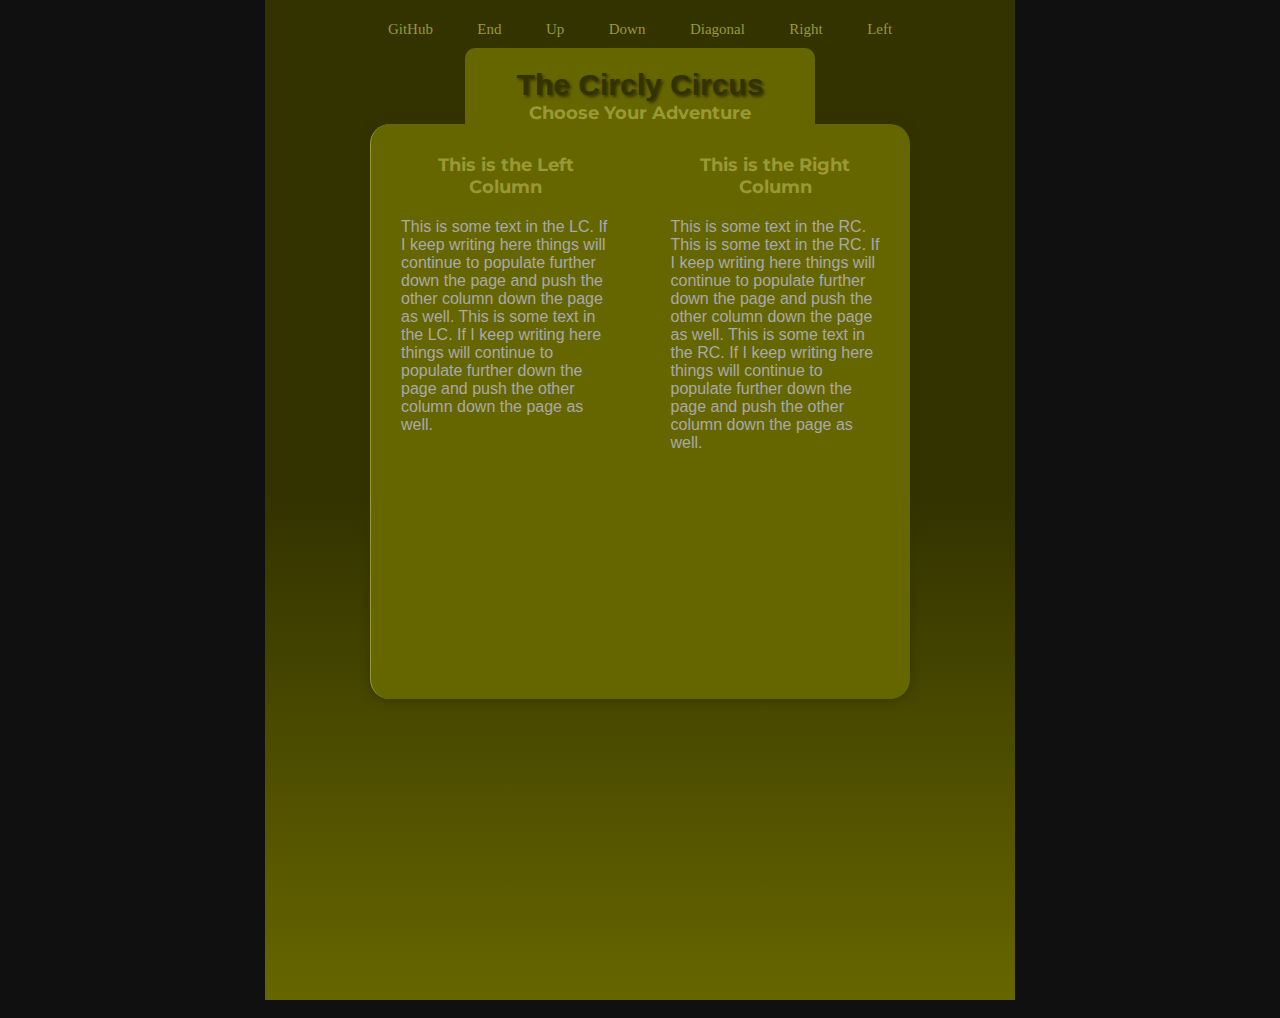
==== docs/index.html @ f395dfc8 "closed link tag on favicon" ====
<!DOCTYPE html>
<html>
<!-- Open Browser-Sync plugin: Step 1: % cd Documents/'0.2 Web Dev'/CYA

Step 2: browser-sync start --server --directory --file "*" -->
<head>
	<title>The Circly Circus</title>
	<meta charset="utf-8">
	<link rel="stylesheet" type="text/css" href="TwoColumn.css">
    <link href="https://fonts.googleapis.com/css?family=Montserrat&display=swap" rel="stylesheet">
    <link rel="shortcut icon" href="/favicon.ico" type="image/x-icon"/>
    <link rel="icon" href="/favicon.ico" type="image/x-icon"/>
</head>
<body>

<content>
    <nav>
    <ul>
        <li><a href="https://github.com/monXterious/devup">GitHub</a></li>
        <li><a href="#">End</a></li>
        <li><a href="#">Up</a></li>
        <li><a href="#">Down</a></li>
        <li><a href="#">Diagonal</a></li>
        <li><a href="#">Right</a></li>
        <li><a href="#">Left</a></li>
    </ul>
    </nav>

	<header>
        <h1>The Circly Circus</h1>
        <h2>Choose Your Adventure</h2>
    </header>

	<article>
	<section class="left_float">
		<h2>This is the Left Column</h2>
		<p>This is some text in the LC. If I keep writing here things will continue to populate further down the page and push the other column down the page as well. This is some text in the LC. If I keep writing here things will continue to populate further down the page and push the other column down the page as well.</p>
	</section>
	<section class="right_float">
		<h2>This is the Right Column</h2>
		<p>This is some text in the RC. This is some text in the RC. If I keep writing here things will continue to populate further down the page and push the other column down the page as well. This is some text in the RC. If I keep writing here things will continue to populate further down the page and push the other column down the page as well.</p>
	</section>
	</article>
</content>
<br class="clearing">
</body>
</html>
---- docs/TwoColumn.css ----
*{
	margin: 0px;
	padding: 0px;
}

address, article, aside, canvas, content, details, figcaption, figure, footer, header, hgroup, menu, section, summary {
	display: block;
}


body{
	font-family: Arial;
	background-color: #101010;

}

content{
	width: 750px;
	height: 1000px;
	margin-right: auto;
	margin-left: auto;
	/*background-color: #1a1a00;*/
	background-image: linear-gradient(#333300, #333300, #666600);
	position: relative;
}

header{
	background-color: #666600;
	width: 250px;
	position: relative;
	margin: auto;
	padding-right: 50px;
	padding-left: 50px;
	border-radius: 10px 10px 0px 0px;
	margin-top: 10px;
}

nav li{
	list-style-type: none;
	display: inline;
}

nav{
	padding-top: 20px;
	width: 600px;
	position: relative;
	margin: auto;
	text-align: center;
}


nav li a{
	font-family:'LindenHillRegular', Georgia, "Times New Roman", Times, serif;
	text-decoration:none;
	display:inline;
	padding-top:10px;
	padding-right:20px;
	padding-bottom:10px;
	padding-left:20px;
	font-size:18px;
	color: #999933;
	border-radius: 10px;
}

nav li a:link{
	font-size: 15px;
}

nav li a:hover{
	background-color: #666600;
}

article {
	background-color: #666600;
	width:539px;
	height: 535px;
	margin: auto;
	border-left-color: #999933;
	border-left-width: 1px;
	border-left-style: solid;
	box-shadow: 0px 0px 10px #333300;
	-webkit-box-shadow: 0px 0px 10px #333300; /* Safari */
	border-radius: 20px;
	padding-top: 20px;
	padding-bottom: 20px;
}

article h2, h3, p {
	margin-left:20px;
	margin-right:20px;
	padding: 10px
	
	}

h1{
	font-size: 30px;
	font-family: Arial;
	color: #333300;
	text-align: center;
	padding-top: 20px;
	text-shadow: 2px 2px 3px #333300;

}

h2{
	font-family: 'Montserrat', sans-serif;
	font-size: 18px;
	color: #999933;
	text-align: center;
}

p{
	color: #A9A9A9;
}

article .left_float{
	width:50%;
	float:left;
}

article .right_float{
	width:50%;
	float:right;

}

/*article .left_float{
	width:50%;
	float:left;
	}
	
article .right_float{
	width:50%;
	float:right;
	}*/

.clearing {
	clear: both;
}
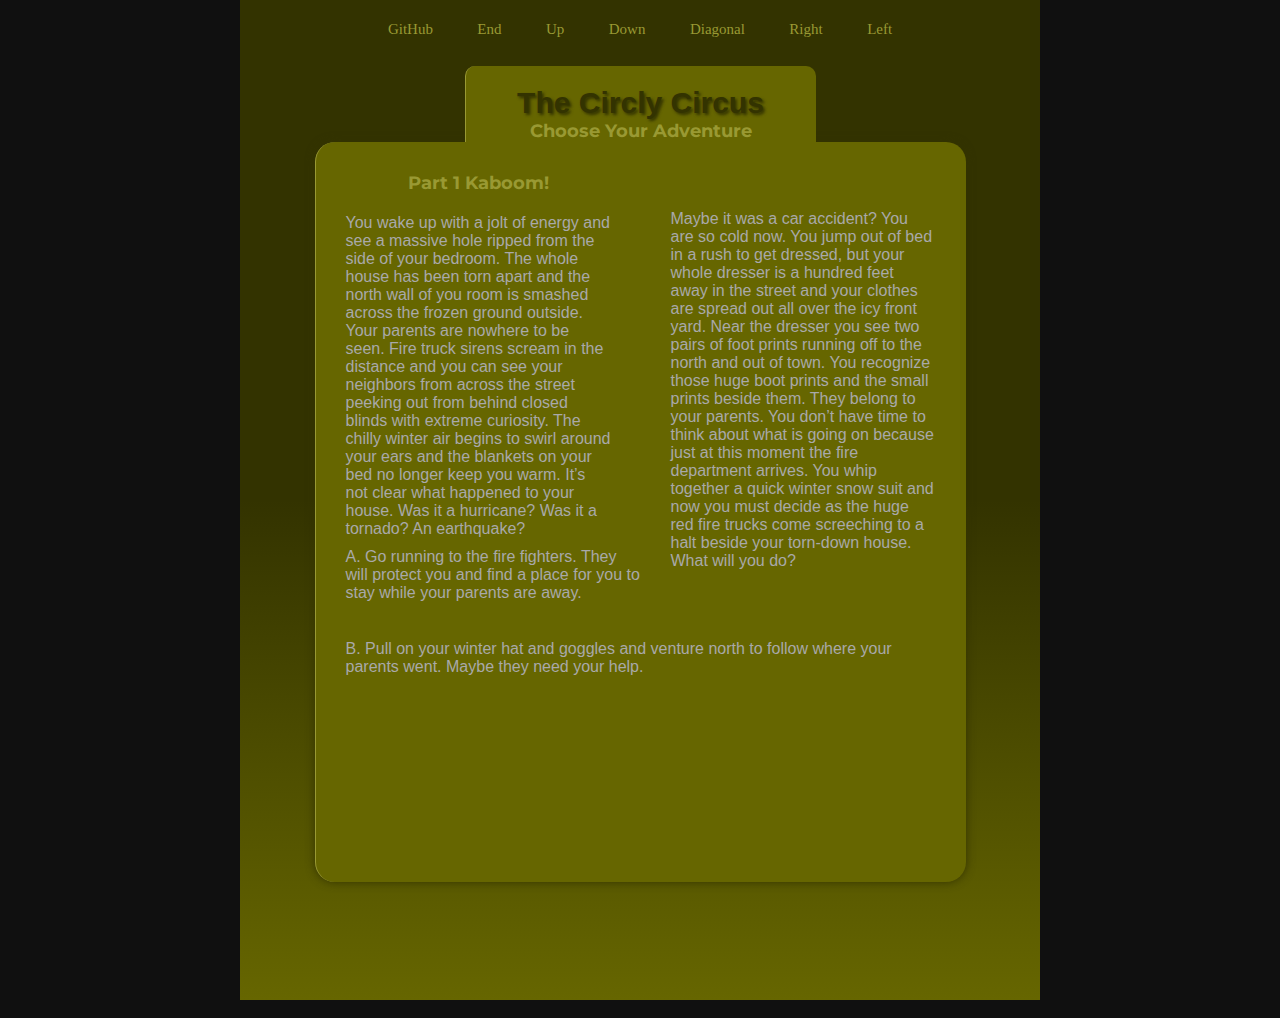
==== commit 440bb74a: "add story elements" ====
--- a/docs/index.html
+++ b/docs/index.html
@@ -2,7 +2,7 @@
 <html>
 <!-- Open Browser-Sync plugin: Step 1: % cd Documents/'0.2 Web Dev'/CYA
 
-Step 2: browser-sync start --server --directory --file "*" -->
+Step 2: browser-sync start --server --directory --file "*"  -->
 <head>
 	<title>The Circly Circus</title>
 	<meta charset="utf-8">
@@ -25,6 +25,7 @@
         <li><a href="#">Left</a></li>
     </ul>
     </nav>
+    <br />
 
 	<header>
         <h1>The Circly Circus</h1>
@@ -33,14 +34,24 @@
 
 	<article>
 	<section class="left_float">
-		<h2>This is the Left Column</h2>
-		<p>This is some text in the LC. If I keep writing here things will continue to populate further down the page and push the other column down the page as well. This is some text in the LC. If I keep writing here things will continue to populate further down the page and push the other column down the page as well.</p>
+		<h2>Part 1 Kaboom!</h2>
+		<p>You wake up with a jolt of energy and see a massive hole ripped from the side of your bedroom. The whole house has been torn apart and the north wall of you room is smashed across the frozen ground outside. Your parents are nowhere to be seen. Fire truck sirens scream in the distance and you can see your neighbors from across the street peeking out from behind closed blinds with extreme curiosity. The chilly winter air begins to swirl around your ears and the blankets on your bed no longer keep you warm. It’s not clear what happened to your house. Was it a hurricane? Was it a tornado? An earthquake?</p>
 	</section>
 	<section class="right_float">
-		<h2>This is the Right Column</h2>
-		<p>This is some text in the RC. This is some text in the RC. If I keep writing here things will continue to populate further down the page and push the other column down the page as well. This is some text in the RC. If I keep writing here things will continue to populate further down the page and push the other column down the page as well.</p>
+        <h2></h2><br>
+		<p>Maybe it was a car accident? You are so cold now. You jump out of bed in a rush to get dressed, but your whole dresser is a hundred feet away in the street and your clothes are spread out all over the icy front yard. Near the dresser you see two pairs of foot prints running off to the north and out of town. You recognize those huge boot prints and the small prints beside them. They belong to your parents. You don’t have time to think about what is going on because just at this moment the fire department arrives. You whip together a quick winter snow suit and now you must decide as the huge red fire trucks come screeching to a halt beside your torn-down house. What will you do?</p>
 	</section>
+    <br>
+    <section>
+        <p id="decide">A. Go running to the fire fighters. They will protect you and find a place for you to stay while your parents are away.</p> <br class="dotLine">
+        <p>B. Pull on your winter hat and goggles and venture north to follow where your parents went. Maybe they need your help.
+        </p>
+    </section>
 	</article>
+   
+<footer>
+    
+</footer>
 </content>
 <br class="clearing">
 </body>
--- a/docs/TwoColumn.css
+++ b/docs/TwoColumn.css
@@ -15,7 +15,7 @@
 }
 
 content{
-	width: 750px;
+	width: 800px;
 	height: 1000px;
 	margin-right: auto;
 	margin-left: auto;
@@ -25,6 +25,9 @@
 }
 
 header{
+	border-left-color: #999933;
+	border-left-width: 1px;
+	border-left-style: solid;
 	background-color: #666600;
 	width: 250px;
 	position: relative;
@@ -72,8 +75,8 @@
 
 article {
 	background-color: #666600;
-	width:539px;
-	height: 535px;
+	width:650px;
+	height: 700px;
 	margin: auto;
 	border-left-color: #999933;
 	border-left-width: 1px;
@@ -124,6 +127,15 @@
 
 }
 
+#dotline{
+	border-bottom: 1px black;
+	width: 500px;
+	margin: auto;
+}
+
+.decide{
+	font-family: serif;
+}
 /*article .left_float{
 	width:50%;
 	float:left;
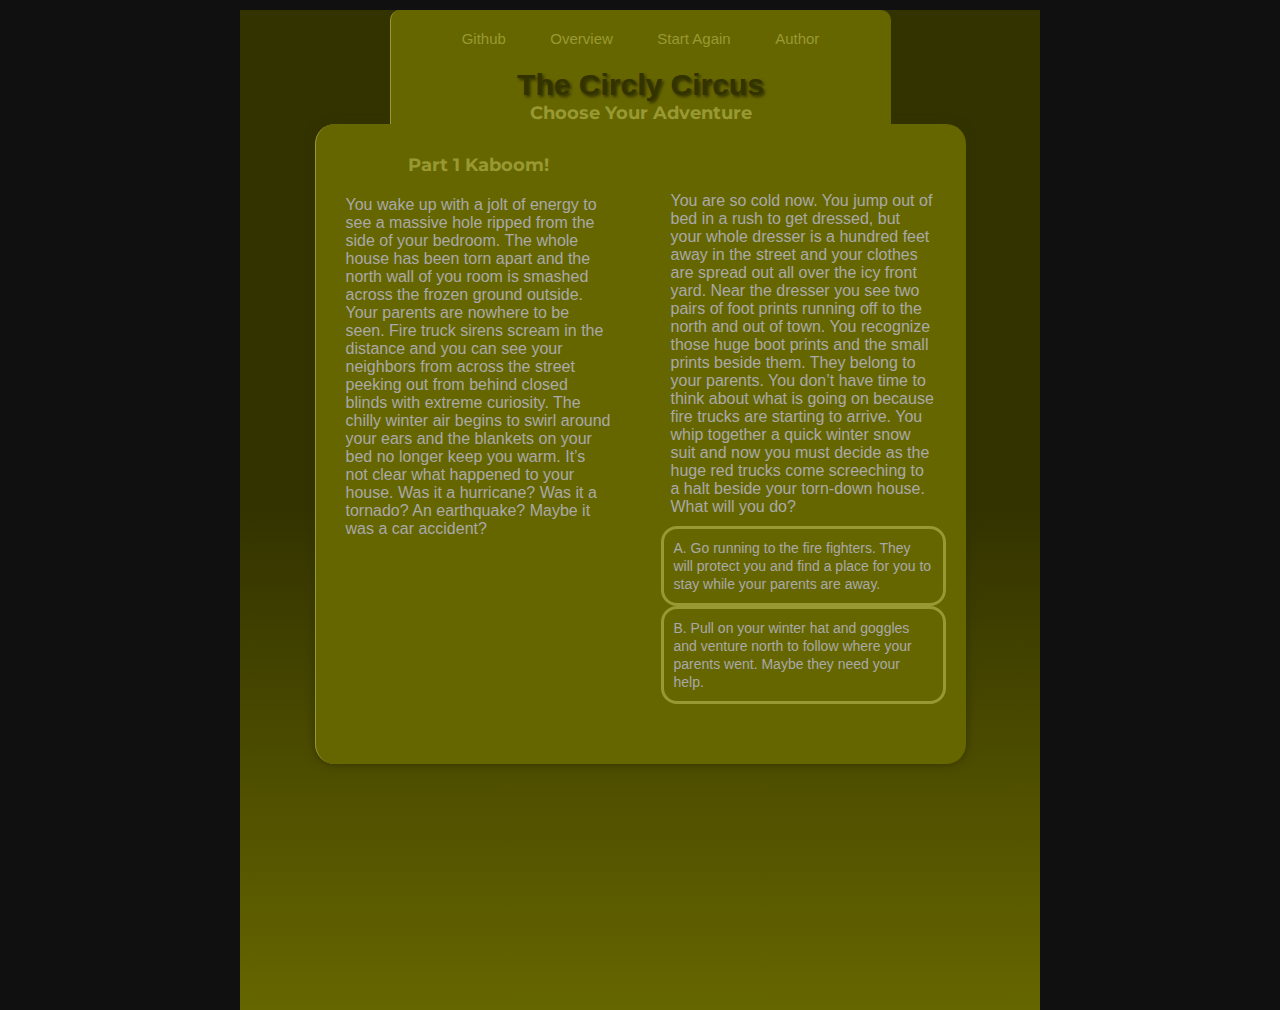
==== commit 1d53612c: "Design Changes" ====
--- a/docs/index.html
+++ b/docs/index.html
@@ -14,45 +14,42 @@
 <body>
 
 <content>
-    <nav>
-    <ul>
-        <li><a href="https://github.com/monXterious/devup">GitHub</a></li>
-        <li><a href="#">End</a></li>
-        <li><a href="#">Up</a></li>
-        <li><a href="#">Down</a></li>
-        <li><a href="#">Diagonal</a></li>
-        <li><a href="#">Right</a></li>
-        <li><a href="#">Left</a></li>
-    </ul>
-    </nav>
-    <br />
-
 	<header>
-        <h1>The Circly Circus</h1>
-        <h2>Choose Your Adventure</h2>
+        <nav>
+        <ul>
+            <li><a href="https://github.com/monXterious/devup">Github</a></li>
+            <li><a href="#">Overview</a></li>
+            <li><a href="#">Start Again</a></li>
+            <li><a href="#">Author</a></li>
+        </ul>
+        </nav>
+    <h1>The Circly Circus</h1>
+    <h2>Choose Your Adventure</h2>
     </header>
 
-	<article>
+<article>
 	<section class="left_float">
 		<h2>Part 1 Kaboom!</h2>
-		<p>You wake up with a jolt of energy and see a massive hole ripped from the side of your bedroom. The whole house has been torn apart and the north wall of you room is smashed across the frozen ground outside. Your parents are nowhere to be seen. Fire truck sirens scream in the distance and you can see your neighbors from across the street peeking out from behind closed blinds with extreme curiosity. The chilly winter air begins to swirl around your ears and the blankets on your bed no longer keep you warm. It’s not clear what happened to your house. Was it a hurricane? Was it a tornado? An earthquake?</p>
+		<p>You wake up with a jolt of energy to see a massive hole ripped from the side of your bedroom. The whole house has been torn apart and the north wall of you room is smashed across the frozen ground outside. Your parents are nowhere to be seen. Fire truck sirens scream in the distance and you can see your neighbors from across the street peeking out from behind closed blinds with extreme curiosity. The chilly winter air begins to swirl around your ears and the blankets on your bed no longer keep you warm. It’s not clear what happened to your house. Was it a hurricane? Was it a tornado? An earthquake? Maybe it was a car accident?</p>
 	</section>
 	<section class="right_float">
         <h2></h2><br>
-		<p>Maybe it was a car accident? You are so cold now. You jump out of bed in a rush to get dressed, but your whole dresser is a hundred feet away in the street and your clothes are spread out all over the icy front yard. Near the dresser you see two pairs of foot prints running off to the north and out of town. You recognize those huge boot prints and the small prints beside them. They belong to your parents. You don’t have time to think about what is going on because just at this moment the fire department arrives. You whip together a quick winter snow suit and now you must decide as the huge red fire trucks come screeching to a halt beside your torn-down house. What will you do?</p>
+		<p>You are so cold now. You jump out of bed in a rush to get dressed, but your whole dresser is a hundred feet away in the street and your clothes are spread out all over the icy front yard. Near the dresser you see two pairs of foot prints running off to the north and out of town. You recognize those huge boot prints and the small prints beside them. They belong to your parents. You don’t have time to think about what is going on because fire trucks are starting to arrive. You whip together a quick winter snow suit and now you must decide as the huge red trucks come screeching to a halt beside your torn-down house. What will you do?</p>
 	</section>
-    <br>
-    <section>
-        <p id="decide">A. Go running to the fire fighters. They will protect you and find a place for you to stay while your parents are away.</p> <br class="dotLine">
-        <p>B. Pull on your winter hat and goggles and venture north to follow where your parents went. Maybe they need your help.
+    
+    <div class="right_float">
+        <p class="decide"><a href="#" class="btn">A. Go running to the fire fighters. They will protect you and find a place for you to stay while your parents are away.</a></p>
+        <p class="decide"> <a href="#" class="btn">B. Pull on your winter hat and goggles and venture north to follow where your parents went. Maybe they need your help.</a>
         </p>
-    </section>
-	</article>
+    </div>
+    
+    
+</article>
+
    
 <footer>
     
 </footer>
 </content>
-<br class="clearing">
 </body>
 </html>--- a/docs/TwoColumn.css
+++ b/docs/TwoColumn.css
@@ -19,7 +19,6 @@
 	height: 1000px;
 	margin-right: auto;
 	margin-left: auto;
-	/*background-color: #1a1a00;*/
 	background-image: linear-gradient(#333300, #333300, #666600);
 	position: relative;
 }
@@ -29,7 +28,7 @@
 	border-left-width: 1px;
 	border-left-style: solid;
 	background-color: #666600;
-	width: 250px;
+	width: 400px;
 	position: relative;
 	margin: auto;
 	padding-right: 50px;
@@ -45,7 +44,6 @@
 
 nav{
 	padding-top: 20px;
-	width: 600px;
 	position: relative;
 	margin: auto;
 	text-align: center;
@@ -53,7 +51,7 @@
 
 
 nav li a{
-	font-family:'LindenHillRegular', Georgia, "Times New Roman", Times, serif;
+	font-family: arial;
 	text-decoration:none;
 	display:inline;
 	padding-top:10px;
@@ -70,13 +68,13 @@
 }
 
 nav li a:hover{
-	background-color: #666600;
+	background-color: #333300;
 }
 
 article {
 	background-color: #666600;
 	width:650px;
-	height: 700px;
+	height: 600px;
 	margin: auto;
 	border-left-color: #999933;
 	border-left-width: 1px;
@@ -116,36 +114,25 @@
 	color: #A9A9A9;
 }
 
-article .left_float{
+.left_float{
 	width:50%;
 	float:left;
 }
 
-article .right_float{
+.right_float{
 	width:50%;
 	float:right;
+}
+
+.decide{
+	border: .2em solid #999933;
+	border-radius: 1em;
 
 }
 
-#dotline{
-	border-bottom: 1px black;
-	width: 500px;
-	margin: auto;
-}
+.btn{
 
-.decide{
-	font-family: serif;
-}
-/*article .left_float{
-	width:50%;
-	float:left;
-	}
-	
-article .right_float{
-	width:50%;
-	float:right;
-	}*/
-
-.clearing {
-	clear: both;
+	font-size: 14px;
+	text-decoration: none;
+	color: #A9A9A9;
 }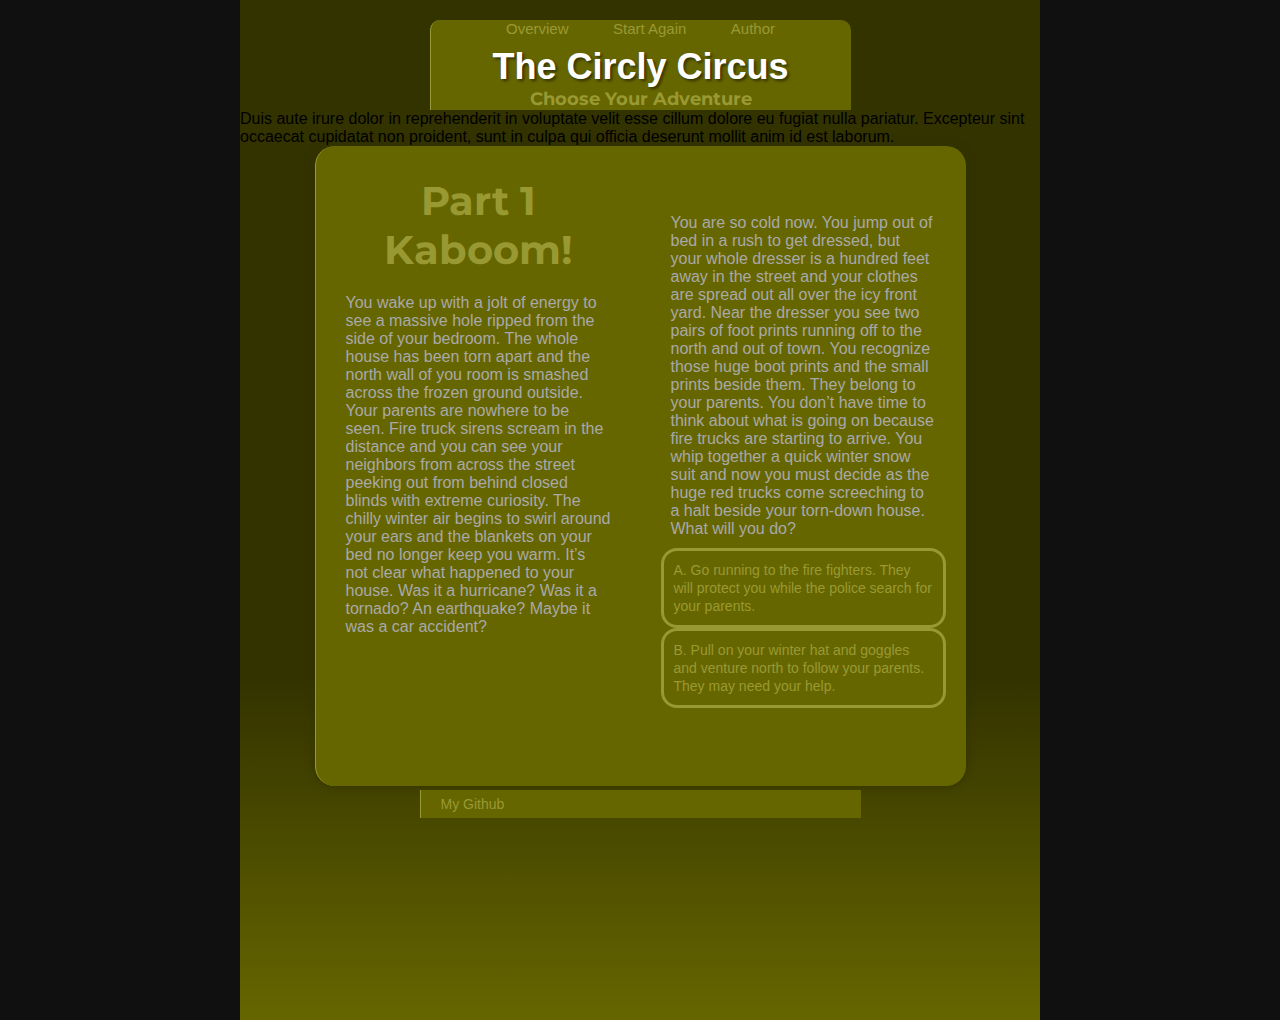
==== commit ad51dca0: "updated site files" ====
--- a/docs/index.html
+++ b/docs/index.html
@@ -16,40 +16,40 @@
 <content>
 	<header>
         <nav>
-        <ul>
-            <li><a href="https://github.com/monXterious/devup">Github</a></li>
-            <li><a href="#">Overview</a></li>
-            <li><a href="#">Start Again</a></li>
-            <li><a href="#">Author</a></li>
-        </ul>
+            <ul>
+                <li><a href="#">Overview</a></li>
+                <li><a href="#">Start Again</a></li>
+                <li><a href="#">Author</a></li>
+            </ul>
         </nav>
-    <h1>The Circly Circus</h1>
-    <h2>Choose Your Adventure</h2>
+        <h1>The Circly Circus</h1>
+        <h2>Choose Your Adventure</h2>
     </header>
+ Duis aute irure dolor in reprehenderit in voluptate velit esse
+cillum dolore eu fugiat nulla pariatur. Excepteur sint occaecat cupidatat non
+proident, sunt in culpa qui officia deserunt mollit anim id est laborum.
+    <article>
+    	<section class="left_float">
+    		<h3>Part 1 Kaboom!</h3>
+    		<p>You wake up with a jolt of energy to see a massive hole ripped from the side of your bedroom. The whole house has been torn apart and the north wall of you room is smashed across the frozen ground outside. Your parents are nowhere to be seen. Fire truck sirens scream in the distance and you can see your neighbors from across the street peeking out from behind closed blinds with extreme curiosity. The chilly winter air begins to swirl around your ears and the blankets on your bed no longer keep you warm. It’s not clear what happened to your house. Was it a hurricane? Was it a tornado? An earthquake? Maybe it was a car accident?</p>
+    	</section>
 
-<article>
-	<section class="left_float">
-		<h2>Part 1 Kaboom!</h2>
-		<p>You wake up with a jolt of energy to see a massive hole ripped from the side of your bedroom. The whole house has been torn apart and the north wall of you room is smashed across the frozen ground outside. Your parents are nowhere to be seen. Fire truck sirens scream in the distance and you can see your neighbors from across the street peeking out from behind closed blinds with extreme curiosity. The chilly winter air begins to swirl around your ears and the blankets on your bed no longer keep you warm. It’s not clear what happened to your house. Was it a hurricane? Was it a tornado? An earthquake? Maybe it was a car accident?</p>
-	</section>
-	<section class="right_float">
-        <h2></h2><br>
-		<p>You are so cold now. You jump out of bed in a rush to get dressed, but your whole dresser is a hundred feet away in the street and your clothes are spread out all over the icy front yard. Near the dresser you see two pairs of foot prints running off to the north and out of town. You recognize those huge boot prints and the small prints beside them. They belong to your parents. You don’t have time to think about what is going on because fire trucks are starting to arrive. You whip together a quick winter snow suit and now you must decide as the huge red trucks come screeching to a halt beside your torn-down house. What will you do?</p>
-	</section>
-    
-    <div class="right_float">
-        <p class="decide"><a href="#" class="btn">A. Go running to the fire fighters. They will protect you and find a place for you to stay while your parents are away.</a></p>
-        <p class="decide"> <a href="#" class="btn">B. Pull on your winter hat and goggles and venture north to follow where your parents went. Maybe they need your help.</a>
-        </p>
-    </div>
-    
-    
-</article>
-
+    	<section class="right_float">
+            <h2></h2><br>
+    		<p>You are so cold now. You jump out of bed in a rush to get dressed, but your whole dresser is a hundred feet away in the street and your clothes are spread out all over the icy front yard. Near the dresser you see two pairs of foot prints running off to the north and out of town. You recognize those huge boot prints and the small prints beside them. They belong to your parents. You don’t have time to think about what is going on because fire trucks are starting to arrive. You whip together a quick winter snow suit and now you must decide as the huge red trucks come screeching to a halt beside your torn-down house. What will you do?</p>
+    	</section>
+        
+        <div class="right_float">
+            <p class="decide"><a href="#" class="btn">A. Go running to the fire fighters. They will protect you while the police search for your parents.</a></p>
+            <p class="decide"> <a href="#" class="btn">B. Pull on your winter hat and goggles and venture north to follow your parents. They may need your help.</a>
+            </p>
+        </div>
+           
+    </article>
    
-<footer>
-    
-</footer>
+    <footer>
+        <li><a href="https://github.com/monXterious/devup" class="btn">My Github</a></li>
+    </footer>
 </content>
 </body>
 </html>--- a/docs/TwoColumn.css
+++ b/docs/TwoColumn.css
@@ -7,7 +7,6 @@
 	display: block;
 }
 
-
 body{
 	font-family: Arial;
 	background-color: #101010;
@@ -15,11 +14,12 @@
 }
 
 content{
+	padding-top: 20px;
 	width: 800px;
 	height: 1000px;
 	margin-right: auto;
 	margin-left: auto;
-	background-image: linear-gradient(#333300, #333300, #666600);
+	background-image: linear-gradient(#333300, #333300, #333300, #666600);
 	position: relative;
 }
 
@@ -28,22 +28,23 @@
 	border-left-width: 1px;
 	border-left-style: solid;
 	background-color: #666600;
-	width: 400px;
+	width: 320px;
 	position: relative;
 	margin: auto;
 	padding-right: 50px;
 	padding-left: 50px;
 	border-radius: 10px 10px 0px 0px;
-	margin-top: 10px;
 }
 
 nav li{
 	list-style-type: none;
 	display: inline;
+	
+
 }
 
 nav{
-	padding-top: 20px;
+	
 	position: relative;
 	margin: auto;
 	text-align: center;
@@ -69,6 +70,7 @@
 
 nav li a:hover{
 	background-color: #333300;
+
 }
 
 article {
@@ -94,11 +96,11 @@
 	}
 
 h1{
-	font-size: 30px;
+	font-size: 36px;
 	font-family: Arial;
-	color: #333300;
+	color: white;
 	text-align: center;
-	padding-top: 20px;
+	padding-top: 8px;
 	text-shadow: 2px 2px 3px #333300;
 
 }
@@ -106,6 +108,13 @@
 h2{
 	font-family: 'Montserrat', sans-serif;
 	font-size: 18px;
+	color: #999933;
+	text-align: center;
+}
+
+h3{
+	font-family: 'Montserrat', sans-serif;
+	font-size: 40px;
 	color: #999933;
 	text-align: center;
 }
@@ -127,6 +136,7 @@
 .decide{
 	border: .2em solid #999933;
 	border-radius: 1em;
+	background-color: #666600;
 
 }
 
@@ -134,5 +144,29 @@
 
 	font-size: 14px;
 	text-decoration: none;
-	color: #A9A9A9;
-}+	color: #999933;
+}
+.btn:hover{
+	font-size: 16px;
+}
+
+footer {
+
+	border-left-color: #999933;
+	border-left-width: 1px;
+	border-left-style: solid;
+	background-color: #666600;
+	width: 420px;
+	position: relative;
+	margin: auto;
+	margin-top: 4px;
+	padding-top: 5px;
+	padding-bottom: 5px;
+	padding-left: 20px;
+	list-style-type: none;
+	/*border-radius: 10px 10px 0px 0px;
+	padding: 20px;
+	margin: auto;
+	background-color: pink;*/
+}
+
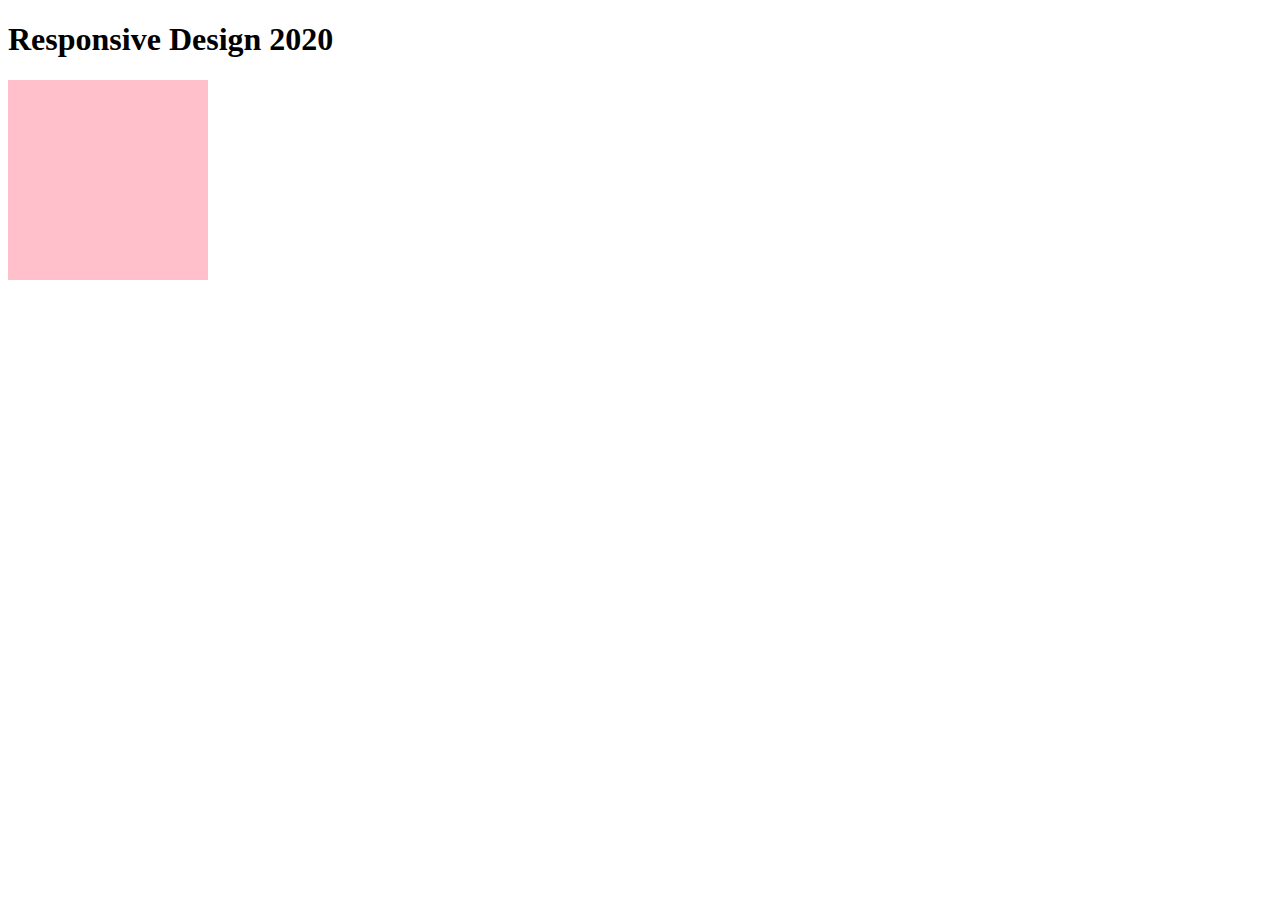
==== commit 91ff8418: "changed index.html" ====
--- a/docs/index.html
+++ b/docs/index.html
@@ -1,55 +1,28 @@
 <!DOCTYPE html>
 <html>
-<!-- Open Browser-Sync plugin: Step 1: % cd Documents/'0.2 Web Dev'/CYA
-
-Step 2: browser-sync start --server --directory --file "*"  -->
+<!-- Open Browser-Sync plugin: 
+    Step 1: % Go to root directory, ex: cd Documents/'0 Web Dev'/CYA
+    Step 2: browser-sync start --server --files "*.html, css/*.css" (be sure to name working file as index.html)
+ -->
 <head>
-	<title>The Circly Circus</title>
+	<title>Responsive Design</title>
 	<meta charset="utf-8">
-	<link rel="stylesheet" type="text/css" href="TwoColumn.css">
-    <link href="https://fonts.googleapis.com/css?family=Montserrat&display=swap" rel="stylesheet">
-    <link rel="shortcut icon" href="/favicon.ico" type="image/x-icon"/>
-    <link rel="icon" href="/favicon.ico" type="image/x-icon"/>
+    <meta name="viewport" content="width=device-width, initial-scale=1">
+	<link rel="stylesheet" type="text/css" href=" ">
+	<style type="text/css">
+		.container{
+			width: 200px;
+			height: 200px;
+			background-color: pink;
+		}
+	</style>
 </head>
 <body>
+	<h1>Responsive Design 2020</h1>
+	<div class="container">
+		
+	</div>
+</body>
+</html>
 
-<content>
-	<header>
-        <nav>
-            <ul>
-                <li><a href="#">Overview</a></li>
-                <li><a href="#">Start Again</a></li>
-                <li><a href="#">Author</a></li>
-            </ul>
-        </nav>
-        <h1>The Circly Circus</h1>
-        <h2>Choose Your Adventure</h2>
-    </header>
- Duis aute irure dolor in reprehenderit in voluptate velit esse
-cillum dolore eu fugiat nulla pariatur. Excepteur sint occaecat cupidatat non
-proident, sunt in culpa qui officia deserunt mollit anim id est laborum.
-    <article>
-    	<section class="left_float">
-    		<h3>Part 1 Kaboom!</h3>
-    		<p>You wake up with a jolt of energy to see a massive hole ripped from the side of your bedroom. The whole house has been torn apart and the north wall of you room is smashed across the frozen ground outside. Your parents are nowhere to be seen. Fire truck sirens scream in the distance and you can see your neighbors from across the street peeking out from behind closed blinds with extreme curiosity. The chilly winter air begins to swirl around your ears and the blankets on your bed no longer keep you warm. It’s not clear what happened to your house. Was it a hurricane? Was it a tornado? An earthquake? Maybe it was a car accident?</p>
-    	</section>
 
-    	<section class="right_float">
-            <h2></h2><br>
-    		<p>You are so cold now. You jump out of bed in a rush to get dressed, but your whole dresser is a hundred feet away in the street and your clothes are spread out all over the icy front yard. Near the dresser you see two pairs of foot prints running off to the north and out of town. You recognize those huge boot prints and the small prints beside them. They belong to your parents. You don’t have time to think about what is going on because fire trucks are starting to arrive. You whip together a quick winter snow suit and now you must decide as the huge red trucks come screeching to a halt beside your torn-down house. What will you do?</p>
-    	</section>
-        
-        <div class="right_float">
-            <p class="decide"><a href="#" class="btn">A. Go running to the fire fighters. They will protect you while the police search for your parents.</a></p>
-            <p class="decide"> <a href="#" class="btn">B. Pull on your winter hat and goggles and venture north to follow your parents. They may need your help.</a>
-            </p>
-        </div>
-           
-    </article>
-   
-    <footer>
-        <li><a href="https://github.com/monXterious/devup" class="btn">My Github</a></li>
-    </footer>
-</content>
-</body>
-</html>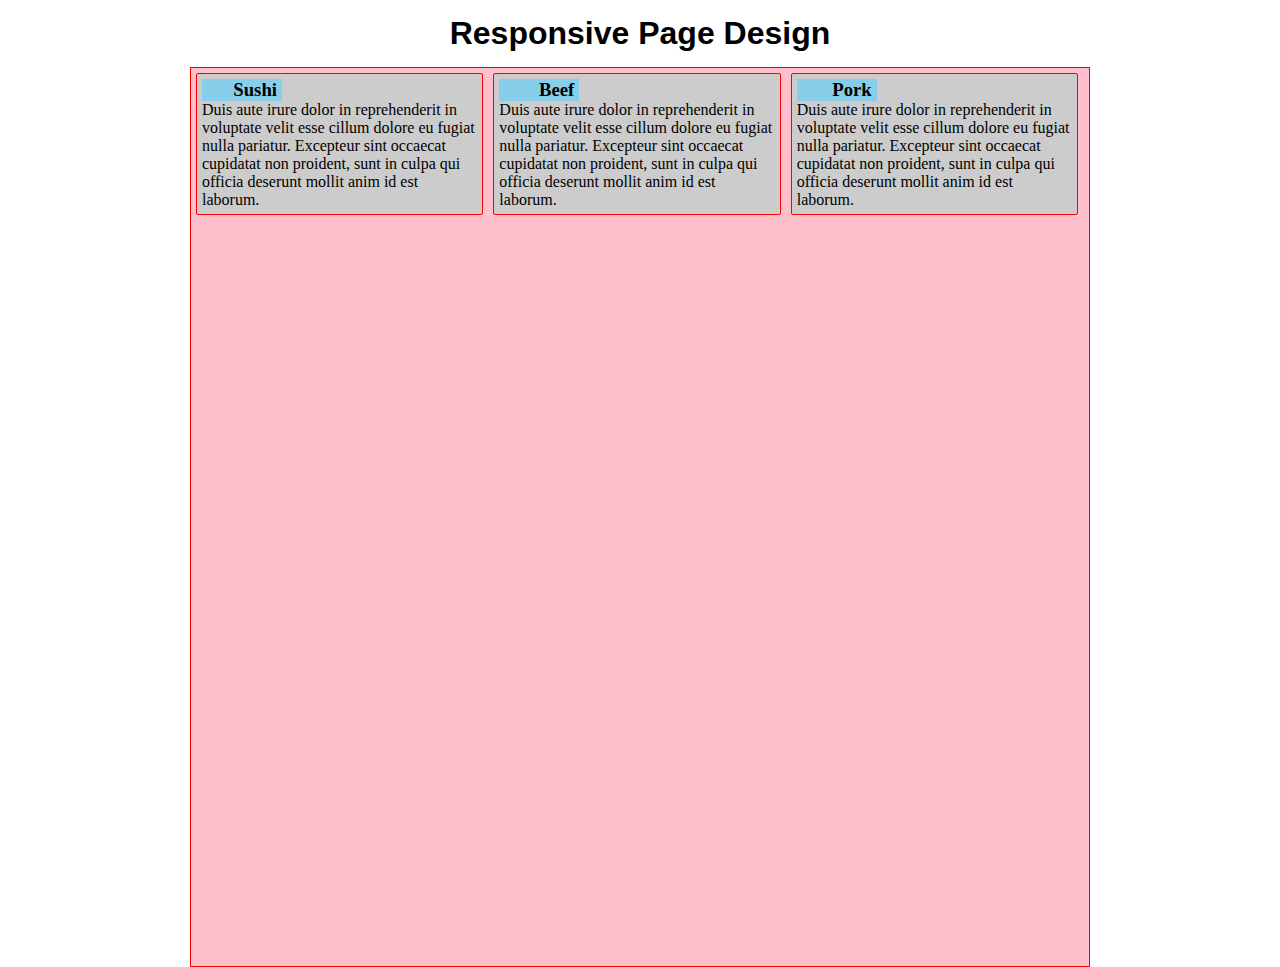
==== commit bffca777: "Responsive Site Updates" ====
--- a/docs/index.html
+++ b/docs/index.html
@@ -8,18 +8,31 @@
 	<title>Responsive Design</title>
 	<meta charset="utf-8">
     <meta name="viewport" content="width=device-width, initial-scale=1">
-	<link rel="stylesheet" type="text/css" href=" ">
-	<style type="text/css">
-		.container{
-			width: 200px;
-			height: 200px;
-			background-color: pink;
-		}
-	</style>
+	<link rel="stylesheet" type="text/css" href="ResponsiveStyles.css">
 </head>
 <body>
-	<h1>Responsive Design 2020</h1>
+	<h1>Responsive Page Design</h1>
 	<div class="container">
+		<div class="menu">
+			<h3 class="menu-item">Sushi</h3> 
+			<p>Duis aute irure dolor in reprehenderit in voluptate velit esse
+			cillum dolore eu fugiat nulla pariatur. Excepteur sint occaecat cupidatat non
+			proident, sunt in culpa qui officia deserunt mollit anim id est laborum.</p>
+		</div>
+
+		<div class="menu">
+			<h3 class="menu-item">Beef</h3> 
+			<p>Duis aute irure dolor in reprehenderit in voluptate velit esse
+			cillum dolore eu fugiat nulla pariatur. Excepteur sint occaecat cupidatat non
+			proident, sunt in culpa qui officia deserunt mollit anim id est laborum.</p>
+		</div>
+
+		<div class="menu">
+			<h3 class="menu-item">Pork</h3> 
+			<p>Duis aute irure dolor in reprehenderit in voluptate velit esse
+			cillum dolore eu fugiat nulla pariatur. Excepteur sint occaecat cupidatat non
+			proident, sunt in culpa qui officia deserunt mollit anim id est laborum.</p>
+		</div>
 		
 	</div>
 </body>
--- a/docs/ResponsiveStyles.css
+++ b/docs/ResponsiveStyles.css
@@ -0,0 +1,54 @@
+/*ResponsiveStyles.css*/
+*{
+	box-sizing: border-box;
+	margin: 0px;
+	padding: 0px;
+}
+.container{
+	width: 950px;
+	height: 900px;
+	background-color: pink;
+	border: 1px solid red;
+	margin-left: auto;
+	margin-right: auto;
+}
+.menu{
+	width: 32%;
+	float: left;
+	background-color: #ccc;
+	border: 1px solid red;
+	border-radius: 2px;
+	margin: 5px;
+	padding: 5px;
+}
+.menu-item{
+	background-color: skyblue;
+	width: 80px;
+	text-align: right;
+	padding-right: 5px;
+	position: relative;
+
+}
+h1{
+	font-family: arial;
+	text-align: center;
+	margin: 15px;
+}
+@media(min-width: 992px) /*desktop*/
+{
+	.container {
+		width: 900px;
+	}
+}
+@media(min-width: 768px) and (max-width: 991) /*tablet*/
+{
+	.container {
+		width: 750px;
+	}
+}
+@media(max-width: 767px) /*phone*/
+{
+	.container {
+		width: 360px;
+	}
+}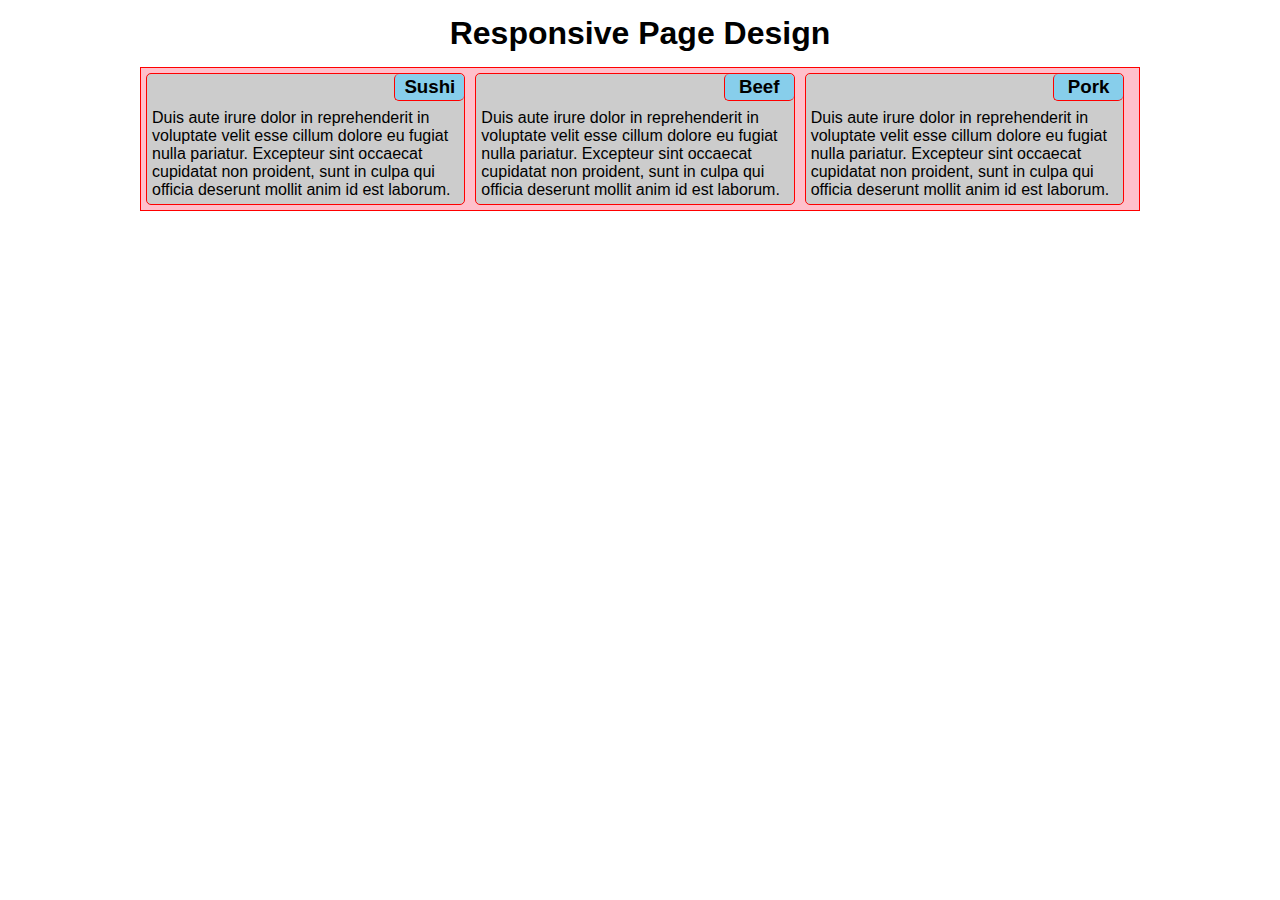
==== commit c11b920c: "Updated Responsiveness" ====
--- a/docs/index.html
+++ b/docs/index.html
@@ -2,7 +2,7 @@
 <html>
 <!-- Open Browser-Sync plugin: 
     Step 1: % Go to root directory, ex: cd Documents/'0 Web Dev'/CYA
-    Step 2: browser-sync start --server --files "*.html, css/*.css" (be sure to name working file as index.html)
+    Step 2: browser-sync start --server --files "*.html, *.css" (be sure to name working file as index.html)
  -->
 <head>
 	<title>Responsive Design</title>
--- a/docs/ResponsiveStyles.css
+++ b/docs/ResponsiveStyles.css
@@ -5,50 +5,64 @@
 	padding: 0px;
 }
 .container{
-	width: 950px;
-	height: 900px;
+	width: 300px;
 	background-color: pink;
 	border: 1px solid red;
 	margin-left: auto;
 	margin-right: auto;
+	overflow: auto;
+	clear: both;
 }
 .menu{
-	width: 32%;
 	float: left;
 	background-color: #ccc;
 	border: 1px solid red;
-	border-radius: 2px;
+	border-radius: 5px;
 	margin: 5px;
-	padding: 5px;
+	
 }
 .menu-item{
 	background-color: skyblue;
-	width: 80px;
-	text-align: right;
-	padding-right: 5px;
+	width: 70px;
+	text-align: center;
+	padding: 2px;
 	position: relative;
 
 }
+body{
+	font-family: arial;
+}
 h1{
-	font-family: arial;
 	text-align: center;
 	margin: 15px;
 }
-@media(min-width: 992px) /*desktop*/
+h3{
+	float: right;
+	border-bottom: 1px solid red;
+	border-left: 1px solid red;
+	border-radius: 5px;
+}
+p{
+	clear: right;
+	margin-top: 30px;
+	padding: 5px;
+}
+@media(min-width: 1200px) /*desktop*/
 {
 	.container {
-		width: 900px;
+		width: 1000px;
+	}
+	.menu{
+		width: 32%;
 	}
 }
-@media(min-width: 768px) and (max-width: 991) /*tablet*/
+@media(min-width: 768px) and (max-width: 1199px)
 {
-	.container {
+	.container{
 		width: 750px;
 	}
+	.menu{
+		width: 48%;
+	}
+
 }
-@media(max-width: 767px) /*phone*/
-{
-	.container {
-		width: 360px;
-	}
-}